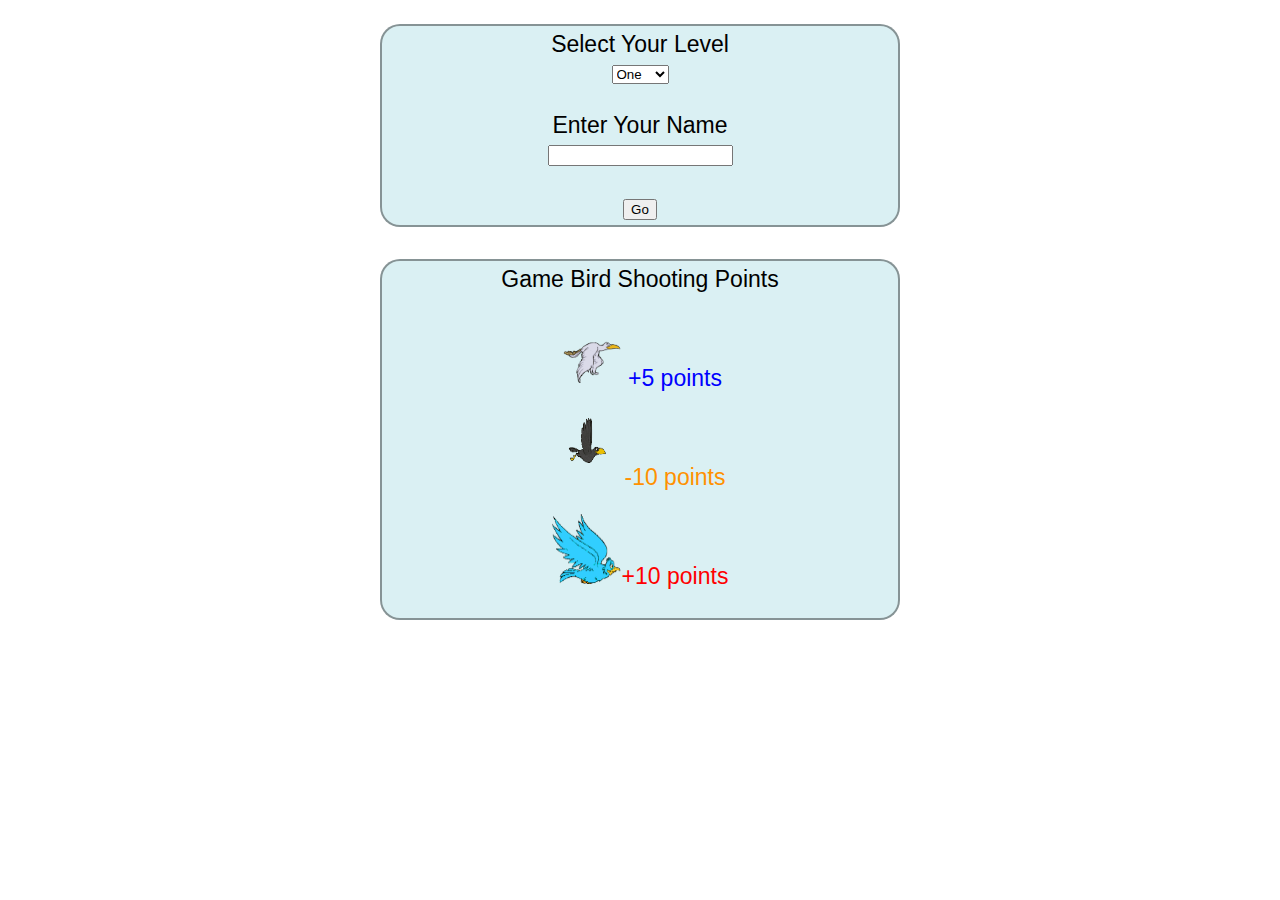
==== index.html @ 8c2f7d3b "26/1/2023" ====
<!DOCTYPE html>
<html lang="en">
<head>
    <meta charset="UTF-8">
    <meta http-equiv="X-UA-Compatible" content="IE=edge">
    <meta name="viewport" content="width=device-width, initial-scale=1.0">
    <title>Starting page</title>
    <link rel="stylesheet" href="./indexClasses.css"/>
</head>
<body>
<div class="container">
<div class="box">
    <form action="./game.html" method="get">
        <label for="Level">Select Your Level</label><br>
        <select>
            <option value="1">One</option>
            <option value="2">Two</option>
            <option value="3">Three</option>
        </select><br><br>
        <label for="Name">Enter Your Name</label><br>
        <input type="text" name="name"><br><br>
        <button type="submit" value="Go">Go</button>
    </form>
</div>
<div class="box">
    <label for="Level">Game Bird Shooting Points</label><br>
    <p style="color: blue;" ><img src="./Images/bird3.gif">+5 points</p>
    <p style="color: rgb(255, 145, 0)"><img src="./Images/bird2.gif">-10 points</p>
    <p style="color: red;"><img src="./Images/bird1.gif">+10 points</p>
</div>
</div>
</body>
</html>
---- indexClasses.css ----
body {
    background-image: url("./Images/first\ page.jpg");
    background-size: cover;
    background-position: center;
    background-repeat: no-repeat;
    background-attachment:fixed;
    font: normal 23px sans-serif;
  }
  .box {
      
      text-align: center;
      justify-content: center;
      background-color: rgba(176, 222, 230, 0.466); 
      border-radius: 20px;
      margin :16px auto;
      width: 40%;
      padding: 5px; 
      border: 2px solid rgba(0, 0, 0, 0.39);
  
  }
  .container
  {
      display:flex;
      flex-direction: column;
      justify-content: center;
      text-align: center;
  }
  img
  {
      width: 70px;
      height: 70px;
  }
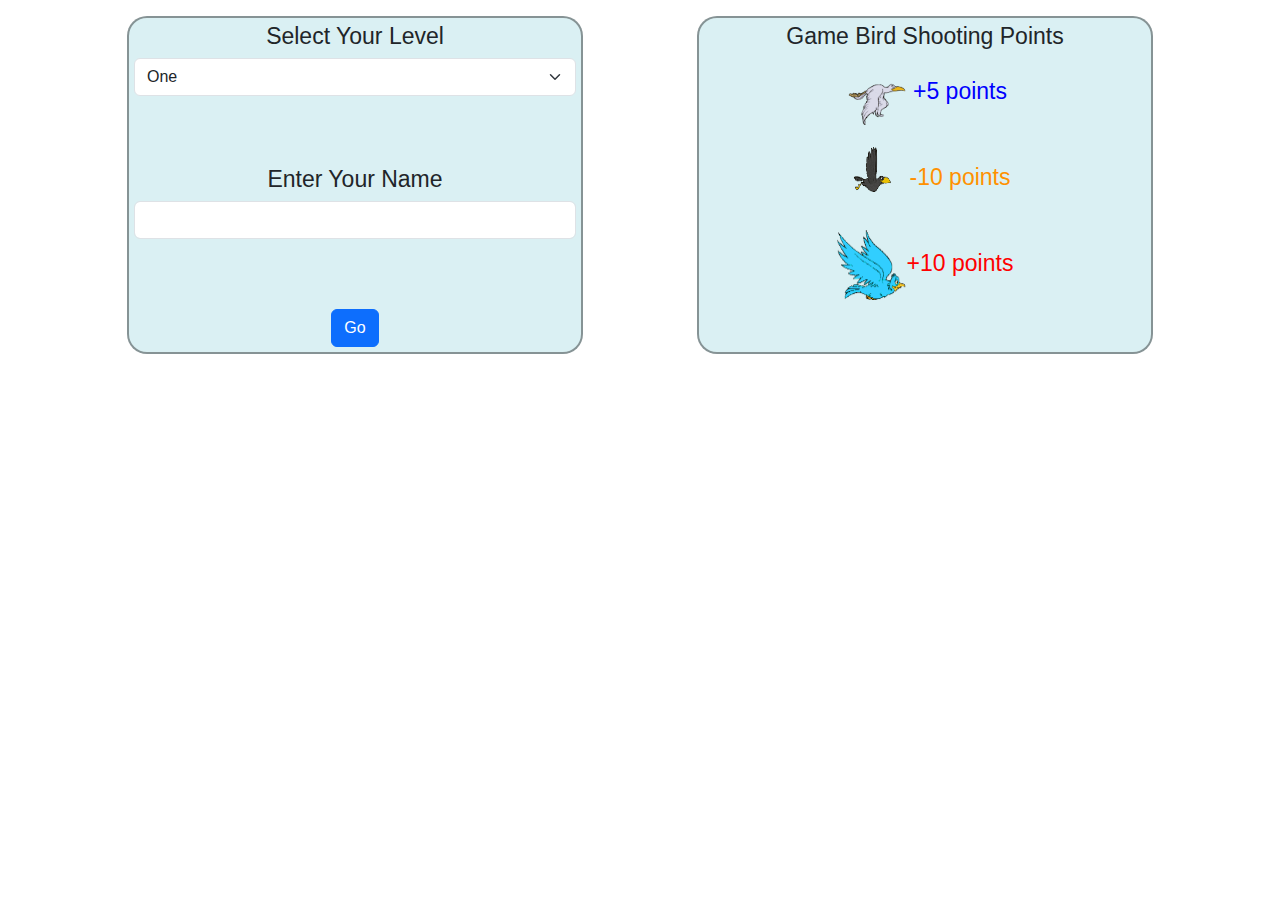
==== commit b4d331b5: "video modification" ====
--- a/index.html
+++ b/index.html
@@ -5,29 +5,42 @@
     <meta http-equiv="X-UA-Compatible" content="IE=edge">
     <meta name="viewport" content="width=device-width, initial-scale=1.0">
     <title>Starting page</title>
+    <link rel="stylesheet" href="https://cdn.jsdelivr.net/npm/bootstrap@5.3.0/dist/css/bootstrap.min.css">
     <link rel="stylesheet" href="./indexClasses.css"/>
 </head>
 <body>
-<div class="container">
-<div class="box">
-    <form action="./game.html" method="get">
-        <label for="Level">Select Your Level</label><br>
-        <select>
-            <option value="1">One</option>
-            <option value="2">Two</option>
-            <option value="3">Three</option>
-        </select><br><br>
-        <label for="Name">Enter Your Name</label><br>
-        <input type="text" name="name"><br><br>
-        <button type="submit" value="Go">Go</button>
-    </form>
+<div class="containerr">
+    <div class="container">
+        <div class="row">
+            <div class="col-md-6 box">
+                <form action="./game.html" method="get">
+                    <div class="mb-3">
+                        <label for="Level" class="form-label">Select Your Level</label><br>
+                        <select class="form-select" name="level">
+                            <option value="1">One</option>
+                            <option value="2">Two</option>
+                            <option value="3">Three</option>
+                        </select><br><br>
+                    </div>
+                    <div class="mb-3">
+                        <label for="Name" class="form-label">Enter Your Name</label><br>
+                        <input type="text" class="form-control" name="name"><br><br>
+                    </div>
+                    <button type="submit" class="btn btn-primary">Go</button>
+                </form>
+            </div>
+            <div class="col-md-6 box">
+                <div class="mb-3">
+                    <label for="Level" class="form-label">Game Bird Shooting Points</label>
+                    <p style="color: blue;"><img src="./Images/bird3.gif">+5 points</p>
+                    <p style="color: rgb(255, 145, 0);"><img src="./Images/bird2.gif">-10 points</p>
+                    <p style="color: red;"><img src="./Images/bird1.gif">+10 points</p>
+                </div>
+            </div>
+        </div>
+    </div>
 </div>
-<div class="box">
-    <label for="Level">Game Bird Shooting Points</label><br>
-    <p style="color: blue;" ><img src="./Images/bird3.gif">+5 points</p>
-    <p style="color: rgb(255, 145, 0)"><img src="./Images/bird2.gif">-10 points</p>
-    <p style="color: red;"><img src="./Images/bird1.gif">+10 points</p>
-</div>
-</div>
+
+<script src="https://cdn.jsdelivr.net/npm/bootstrap@5.3.0/dist/js/bootstrap.bundle.min.js"></script>
 </body>
-</html>+</html>
